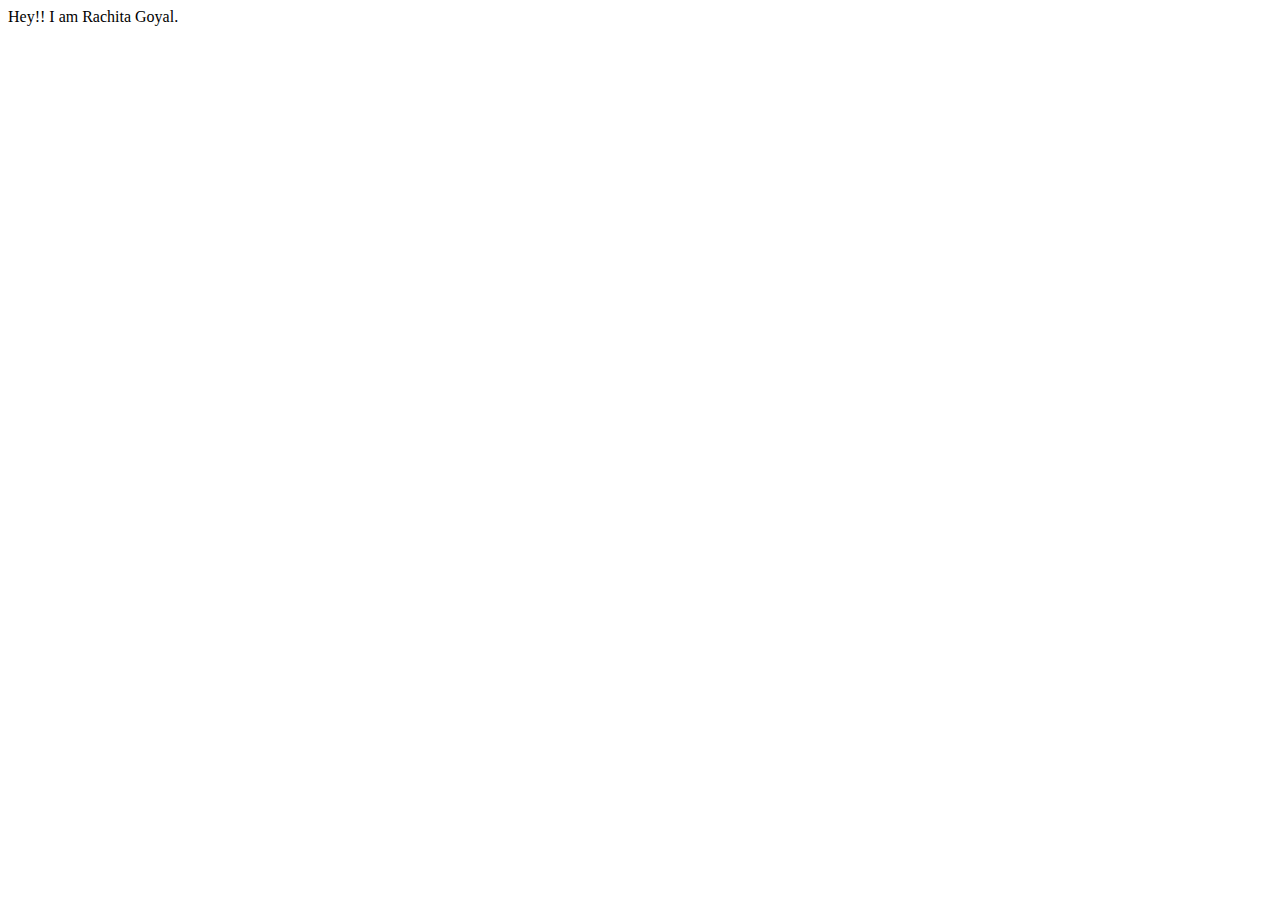
==== index.html @ e666cf90 "File added" ====
<!DOCTYPE html>
<html lang="en">
<head>
    <meta charset="UTF-8">
    <meta http-equiv="X-UA-Compatible" content="IE=edge">
    <meta name="viewport" content="width=device-width, initial-scale=1.0">
    <title>Document</title>
</head>
<body>
    Hey!! I am Rachita Goyal.
</body>
</html>
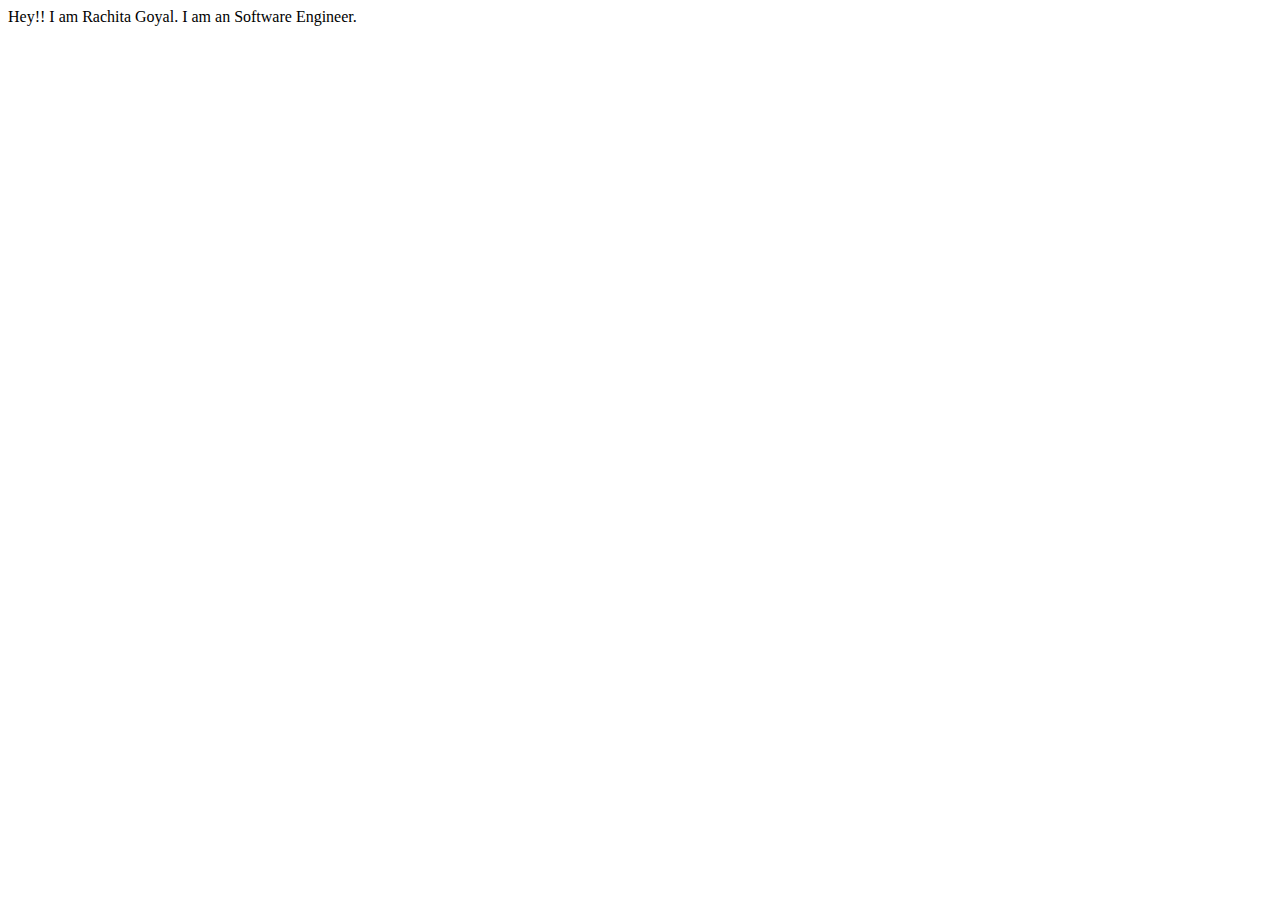
==== commit a2656b08: "file added" ====
--- a/index.html
+++ b/index.html
@@ -8,5 +8,6 @@
 </head>
 <body>
     Hey!! I am Rachita Goyal.
+    I am an Software Engineer. 
 </body>
 </html>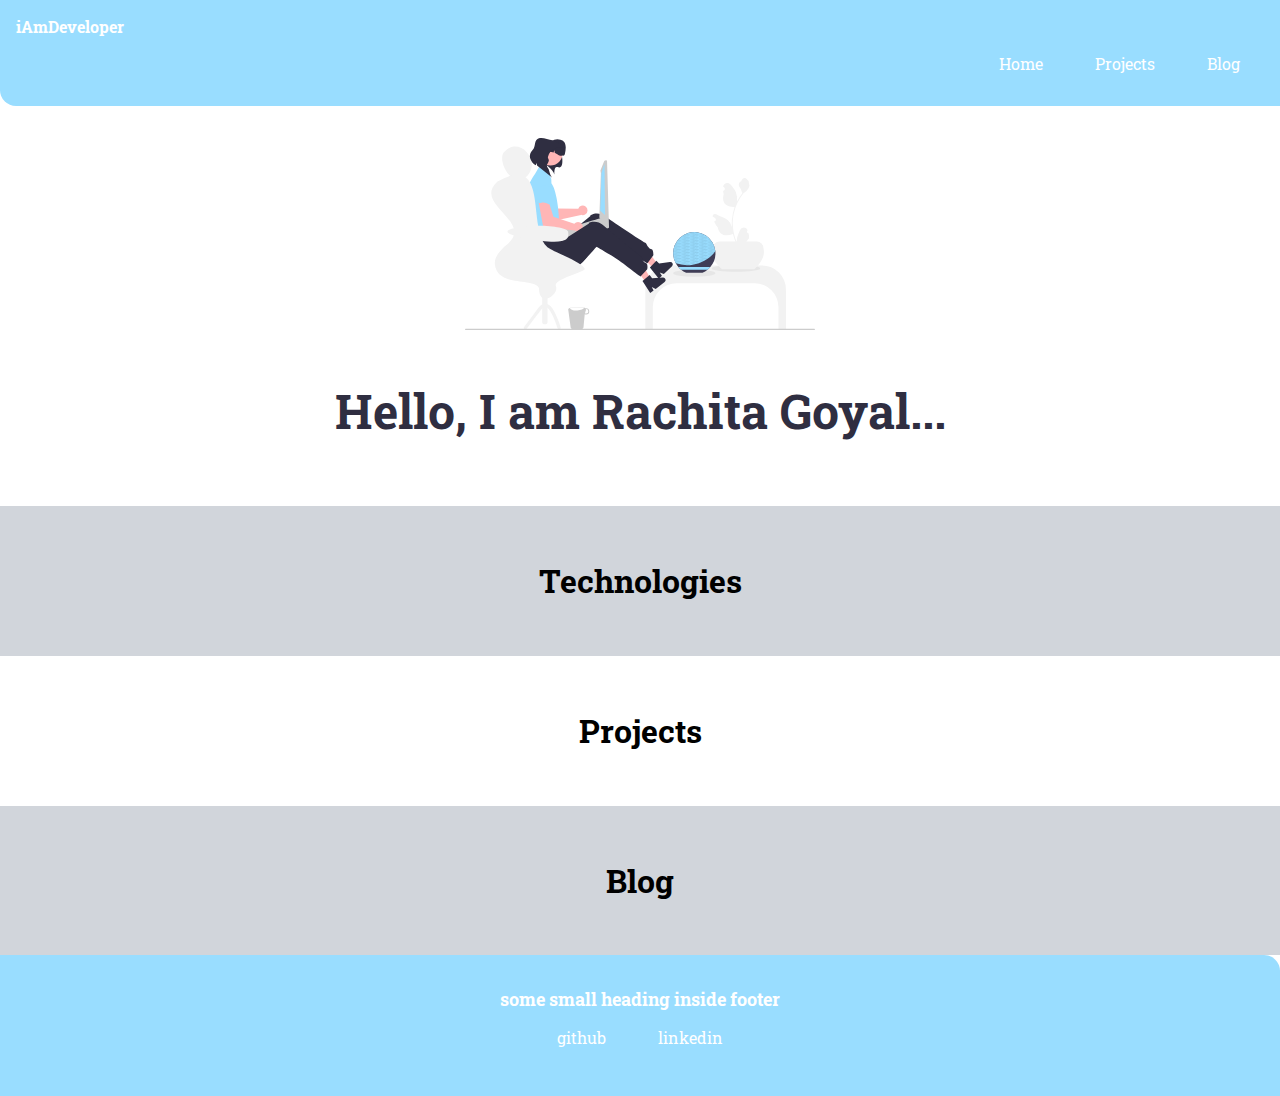
==== commit 02429154: "files added" ====
--- a/index.html
+++ b/index.html
@@ -4,10 +4,61 @@
     <meta charset="UTF-8">
     <meta http-equiv="X-UA-Compatible" content="IE=edge">
     <meta name="viewport" content="width=device-width, initial-scale=1.0">
-    <title>Document</title>
+    <title>home</title>
+
+    <link href="style.css" rel="stylesheet" />
 </head>
 <body>
-    Hey!! I am Rachita Goyal.
-    I am an Software Engineer. 
+    <nav class="navigation">
+        <div class="nav-brand">iAmDeveloper</div>
+        <ul class="list-non-bullet nav-pill">
+             <li class="list-item-inline">
+                <a class="link" href="/">Home</a>
+            </li>
+             <li class="list-item-inline">
+                <a class="link" href="/project.html">Projects</a>
+            </li>
+             <li class="list-item-inline">
+                <a class="link" href="/blog.html">Blog</a>
+            </li>
+        </ul>
+    </nav>
+
+    <header class="hero">
+        <img class="hero-img" src="images/hero.svg"/>
+        <h1 class="hero-heading"> Hello, I am Rachita Goyal... </h1>
+    </header>
+
+    <section class="section off-white">
+        <div class="container container-center">
+            <h1>Technologies</h3>
+            <p></p>
+        </div>
+        
+    </section>
+
+    <section class="section">
+        <div class="container container-center">
+            <h1>Projects</h3>
+            <p></p>
+        </div>
+    </section>
+
+    <section class="section off-white">
+        <div class="container container-center">
+            <h1>Blog</h3>
+            <p></p>
+        </div>
+        
+    </section>
+
+    <footer class="footer">
+        <div class="footer-header">some small heading inside footer</div>
+        <ul clas="social-link list-non-bullet">
+            <li class="list-item-inline"><a class="link" href="https://github.com/rachita2000" >github</a></li>
+            <li class="list-item-inline"><a class="link" href="https://www.linkedin.com/in/rachita-goyal-/" >linkedin</a></li>
+        </ul>
+    </footer>
+
 </body>
 </html>--- a/style.css
+++ b/style.css
@@ -0,0 +1,130 @@
+@import url('https://fonts.googleapis.com/css2?family=Roboto+Slab:wght@300&display=swap');
+
+
+:root{
+    --primary-color: #99ddff ;
+    --dark-color: #2f2e41;
+    --off-white: #d1d5db;
+}
+
+body{
+    font-family: 'Roboto Slab', serif;
+    margin: 0rem;
+}
+
+hr {
+    margin: 2rem 0rem;
+}
+/* container */
+
+.container{
+    padding-left: 1rem;
+    padding-right: 1rem;
+}
+
+.container-center{
+    max-width: 600px;
+    margin: auto;
+}
+
+/* links */
+
+.link {
+    text-decoration: none;
+    padding: 0.5rem 1rem;
+}
+
+.link-primary {
+    background-color: var(--primary-color);
+    border-radius: 0.5rem;
+    color: white
+}
+
+.link-secondary {
+    color: var(--primary-color);
+    border-radius: 0.5rem;
+    border: 1px solid var(--primary-color);
+}
+
+/* list */
+
+.list-non-bullet {
+    list-style: none;
+}
+.list-item-inline {
+    display: inline;
+    padding: 0rem 0.5rem;
+}
+
+/* navigation */
+
+.navigation {
+    background-color: var(--primary-color);
+    color: white;
+    padding: 1rem;
+    border-bottom-left-radius: 1rem;
+}
+
+.navigation .nav-brand {
+    font-weight: bold;
+}
+.navigation .nav-pill {
+    text-align: right;
+}
+.navigation .link {
+    color: white;
+}
+
+/* header */
+.hero{
+    padding: 2rem;
+}
+
+.hero .hero-img {
+    margin: auto;
+    max-width: 350px;
+    display: block;
+}
+
+.hero .hero-heading{
+    color: var(--dark-color);
+    font-size: 3rem;
+    padding-top: 1rem;
+    text-align: center;
+}
+
+/* section */
+.section {
+    padding: 2rem;
+}
+
+.section h1 {
+    text-align: center;
+}
+
+.off-white {
+    background-color: var(--off-white);
+}
+
+/* footer */
+
+.footer{
+    background-color: var(--primary-color);
+    color: white;
+    padding: 2rem 1rem;
+    text-align: center;
+    border-top-right-radius: 1rem;
+    font-size: 1rem;
+}
+
+.footer .link{
+    color: white;
+}
+
+.footer .footer-header {
+    font-size: large;
+    font-weight: bold;
+}
+.footer ul{
+    padding-inline-start: 0rem;
+}